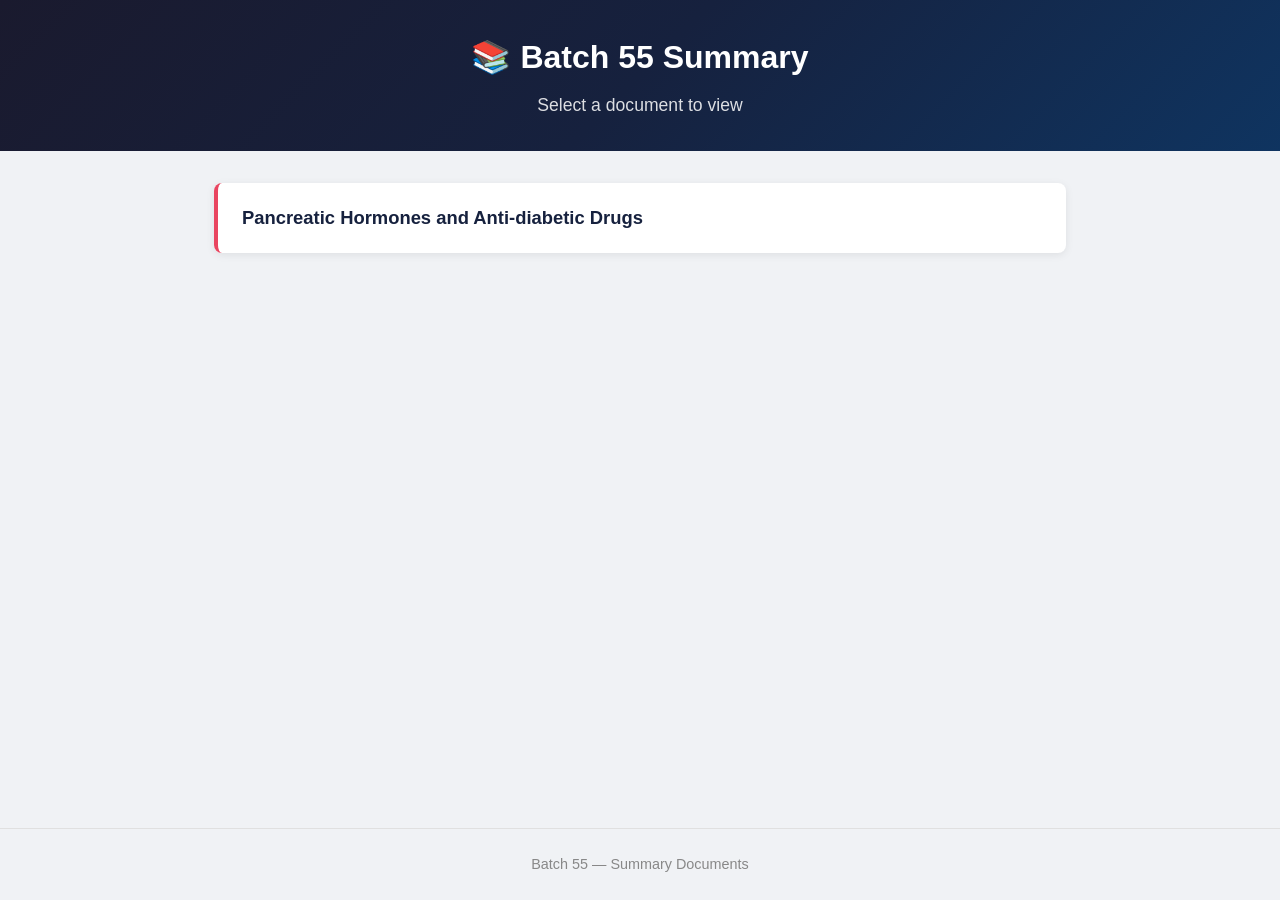
==== index.html @ 602b0c9b "Initial commit: Batch 55 summary website with markdown viewer" ====
<!DOCTYPE html>
<html lang="en">
<head>
  <meta charset="UTF-8">
  <meta name="viewport" content="width=device-width, initial-scale=1.0">
  <title>Batch 55 - Summary</title>
  <link rel="stylesheet" href="style.css">
</head>
<body>
  <header>
    <h1>📚 Batch 55 Summary</h1>
    <p class="subtitle">Select a document to view</p>
  </header>

  <main>
    <ul id="file-list" class="file-list"></ul>
    <div id="loading" class="loading">Loading documents...</div>
    <div id="error" class="error" style="display: none;">Failed to load documents.</div>
  </main>

  <footer>
    <p>Batch 55 &mdash; Summary Documents</p>
  </footer>

  <script>
    fetch('files.json')
      .then(res => {
        if (!res.ok) throw new Error('Failed to fetch');
        return res.json();
      })
      .then(files => {
        document.getElementById('loading').style.display = 'none';
        const list = document.getElementById('file-list');
        if (files.length === 0) {
          list.innerHTML = '<li class="empty">No documents available.</li>';
          return;
        }
        files.forEach(item => {
          const li = document.createElement('li');
          const a = document.createElement('a');
          a.href = `page.html?file=${encodeURIComponent(item.file)}`;
          a.textContent = item.title;
          li.appendChild(a);
          list.appendChild(li);
        });
      })
      .catch(err => {
        document.getElementById('loading').style.display = 'none';
        document.getElementById('error').style.display = 'block';
        console.error(err);
      });
  </script>
</body>
</html>
---- style.css ----
/* ===== RESET & BASE ===== */
*, *::before, *::after {
  box-sizing: border-box;
  margin: 0;
  padding: 0;
}

body {
  font-family: -apple-system, BlinkMacSystemFont, 'Segoe UI', Roboto, 'Helvetica Neue', Arial, sans-serif;
  line-height: 1.6;
  color: #1a1a2e;
  background: #f0f2f5;
  min-height: 100vh;
  display: flex;
  flex-direction: column;
}

/* ===== HEADER ===== */
header {
  background: linear-gradient(135deg, #1a1a2e 0%, #16213e 50%, #0f3460 100%);
  color: #fff;
  padding: 2rem 1.5rem;
  text-align: center;
}

header h1 {
  font-size: 2rem;
  font-weight: 700;
  margin-bottom: 0.5rem;
}

.subtitle {
  font-size: 1.1rem;
  opacity: 0.85;
  font-weight: 300;
}

.back-link {
  display: inline-block;
  color: #e94560;
  text-decoration: none;
  font-size: 1rem;
  margin-bottom: 0.75rem;
  transition: opacity 0.2s;
}

.back-link:hover {
  opacity: 0.8;
  text-decoration: underline;
}

/* ===== MAIN CONTENT ===== */
main {
  flex: 1;
  max-width: 900px;
  width: 100%;
  margin: 2rem auto;
  padding: 0 1.5rem;
}

/* ===== FILE LIST (Index Page) ===== */
.file-list {
  list-style: none;
  display: grid;
  gap: 0.75rem;
}

.file-list li {
  background: #fff;
  border-radius: 8px;
  box-shadow: 0 2px 8px rgba(0, 0, 0, 0.08);
  transition: transform 0.2s, box-shadow 0.2s;
}

.file-list li:hover {
  transform: translateY(-2px);
  box-shadow: 0 4px 16px rgba(0, 0, 0, 0.12);
}

.file-list a {
  display: block;
  padding: 1.25rem 1.5rem;
  color: #16213e;
  text-decoration: none;
  font-size: 1.15rem;
  font-weight: 600;
  border-left: 4px solid #e94560;
  border-radius: 8px;
}

.file-list a:hover {
  color: #e94560;
}

.file-list .empty {
  text-align: center;
  color: #666;
  padding: 2rem;
  font-style: italic;
}

/* ===== DOCUMENT VIEWER (Page Page) ===== */
.content {
  background: #fff;
  border-radius: 8px;
  box-shadow: 0 2px 8px rgba(0, 0, 0, 0.08);
  padding: 2rem;
  line-height: 1.8;
  overflow-wrap: break-word;
}

.content h1 {
  font-size: 2rem;
  color: #1a1a2e;
  border-bottom: 3px solid #e94560;
  padding-bottom: 0.5rem;
  margin-bottom: 1.5rem;
}

.content h2 {
  font-size: 1.6rem;
  color: #16213e;
  margin-top: 2rem;
  margin-bottom: 0.75rem;
  padding-bottom: 0.3rem;
  border-bottom: 1px solid #e0e0e0;
}

.content h3 {
  font-size: 1.3rem;
  color: #0f3460;
  margin-top: 1.5rem;
  margin-bottom: 0.5rem;
}

.content h4 {
  font-size: 1.1rem;
  color: #333;
  margin-top: 1.25rem;
  margin-bottom: 0.5rem;
}

.content p {
  margin-bottom: 1rem;
}

.content ul, .content ol {
  margin: 0.75rem 0 1rem 1.5rem;
}

.content li {
  margin-bottom: 0.4rem;
}

.content strong {
  color: #0f3460;
}

.content em {
  color: #555;
}

.content hr {
  border: none;
  border-top: 2px solid #e0e0e0;
  margin: 2rem 0;
}

/* Tables */
.content table {
  width: 100%;
  border-collapse: collapse;
  margin: 1rem 0 1.5rem;
  font-size: 0.95rem;
}

.content th, .content td {
  border: 1px solid #ddd;
  padding: 0.6rem 0.8rem;
  text-align: left;
}

.content th {
  background: #1a1a2e;
  color: #fff;
  font-weight: 600;
}

.content tr:nth-child(even) {
  background: #f8f9fa;
}

.content tr:hover {
  background: #eef0f5;
}

/* Code blocks */
.content code {
  background: #f4f4f4;
  padding: 0.2rem 0.4rem;
  border-radius: 4px;
  font-size: 0.9rem;
  color: #e94560;
}

.content pre {
  background: #1a1a2e;
  color: #f8f9fa;
  padding: 1rem;
  border-radius: 6px;
  overflow-x: auto;
  margin: 1rem 0;
}

.content pre code {
  background: none;
  color: inherit;
  padding: 0;
}

/* Blockquotes */
.content blockquote {
  border-left: 4px solid #e94560;
  background: #f8f9fa;
  padding: 0.75rem 1rem;
  margin: 1rem 0;
  color: #555;
  font-style: italic;
}

/* ===== LOADING & ERROR ===== */
.loading {
  text-align: center;
  color: #666;
  padding: 2rem;
  font-size: 1.1rem;
}

.loading::after {
  content: '...';
  animation: dots 1.5s steps(3, end) infinite;
}

@keyframes dots {
  0% { content: '.'; }
  33% { content: '..'; }
  66% { content: '...'; }
}

.error {
  text-align: center;
  color: #e94560;
  background: #ffe8e8;
  padding: 1.5rem;
  border-radius: 8px;
  font-size: 1.1rem;
  font-weight: 500;
}

/* ===== FOOTER ===== */
footer {
  text-align: center;
  padding: 1.5rem;
  color: #888;
  font-size: 0.9rem;
  border-top: 1px solid #e0e0e0;
  margin-top: 2rem;
}

/* ===== RESPONSIVE ===== */
@media (max-width: 600px) {
  header h1 { font-size: 1.5rem; }
  header { padding: 1.5rem 1rem; }
  .content { padding: 1.25rem; }
  .file-list a { padding: 1rem 1.25rem; font-size: 1.05rem; }
  .content table { font-size: 0.85rem; }
  .content th, .content td { padding: 0.4rem 0.5rem; }
}
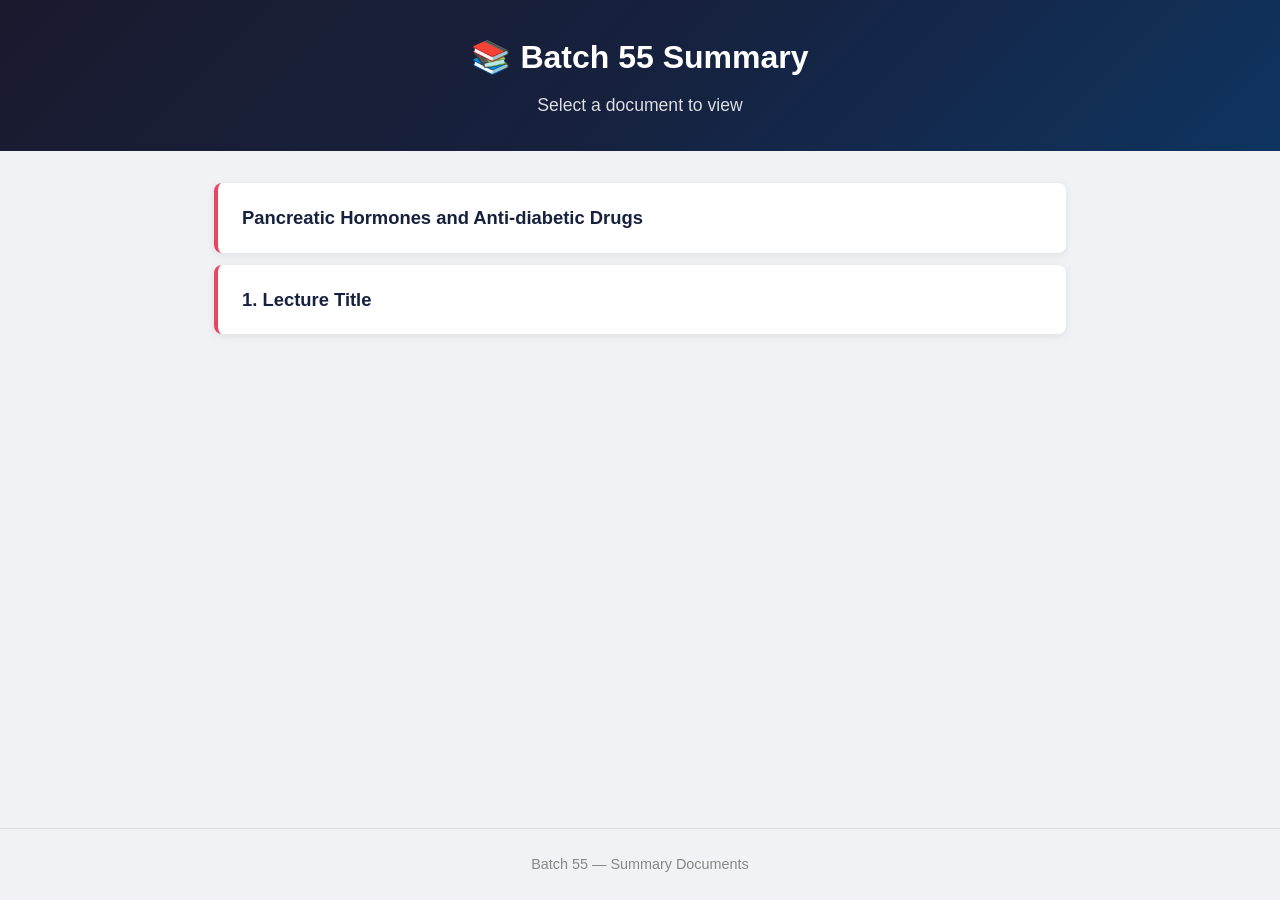
==== commit 5e076066: "Fix GitHub Pages: add .nojekyll to disable Jekyll processing, add cache-busting to fetches" ====
--- a/index.html
+++ b/index.html
@@ -23,7 +23,7 @@
   </footer>
 
   <script>
-    fetch('files.json')
+    fetch('files.json?_=' + Date.now())
       .then(res => {
         if (!res.ok) throw new Error('Failed to fetch');
         return res.json();
